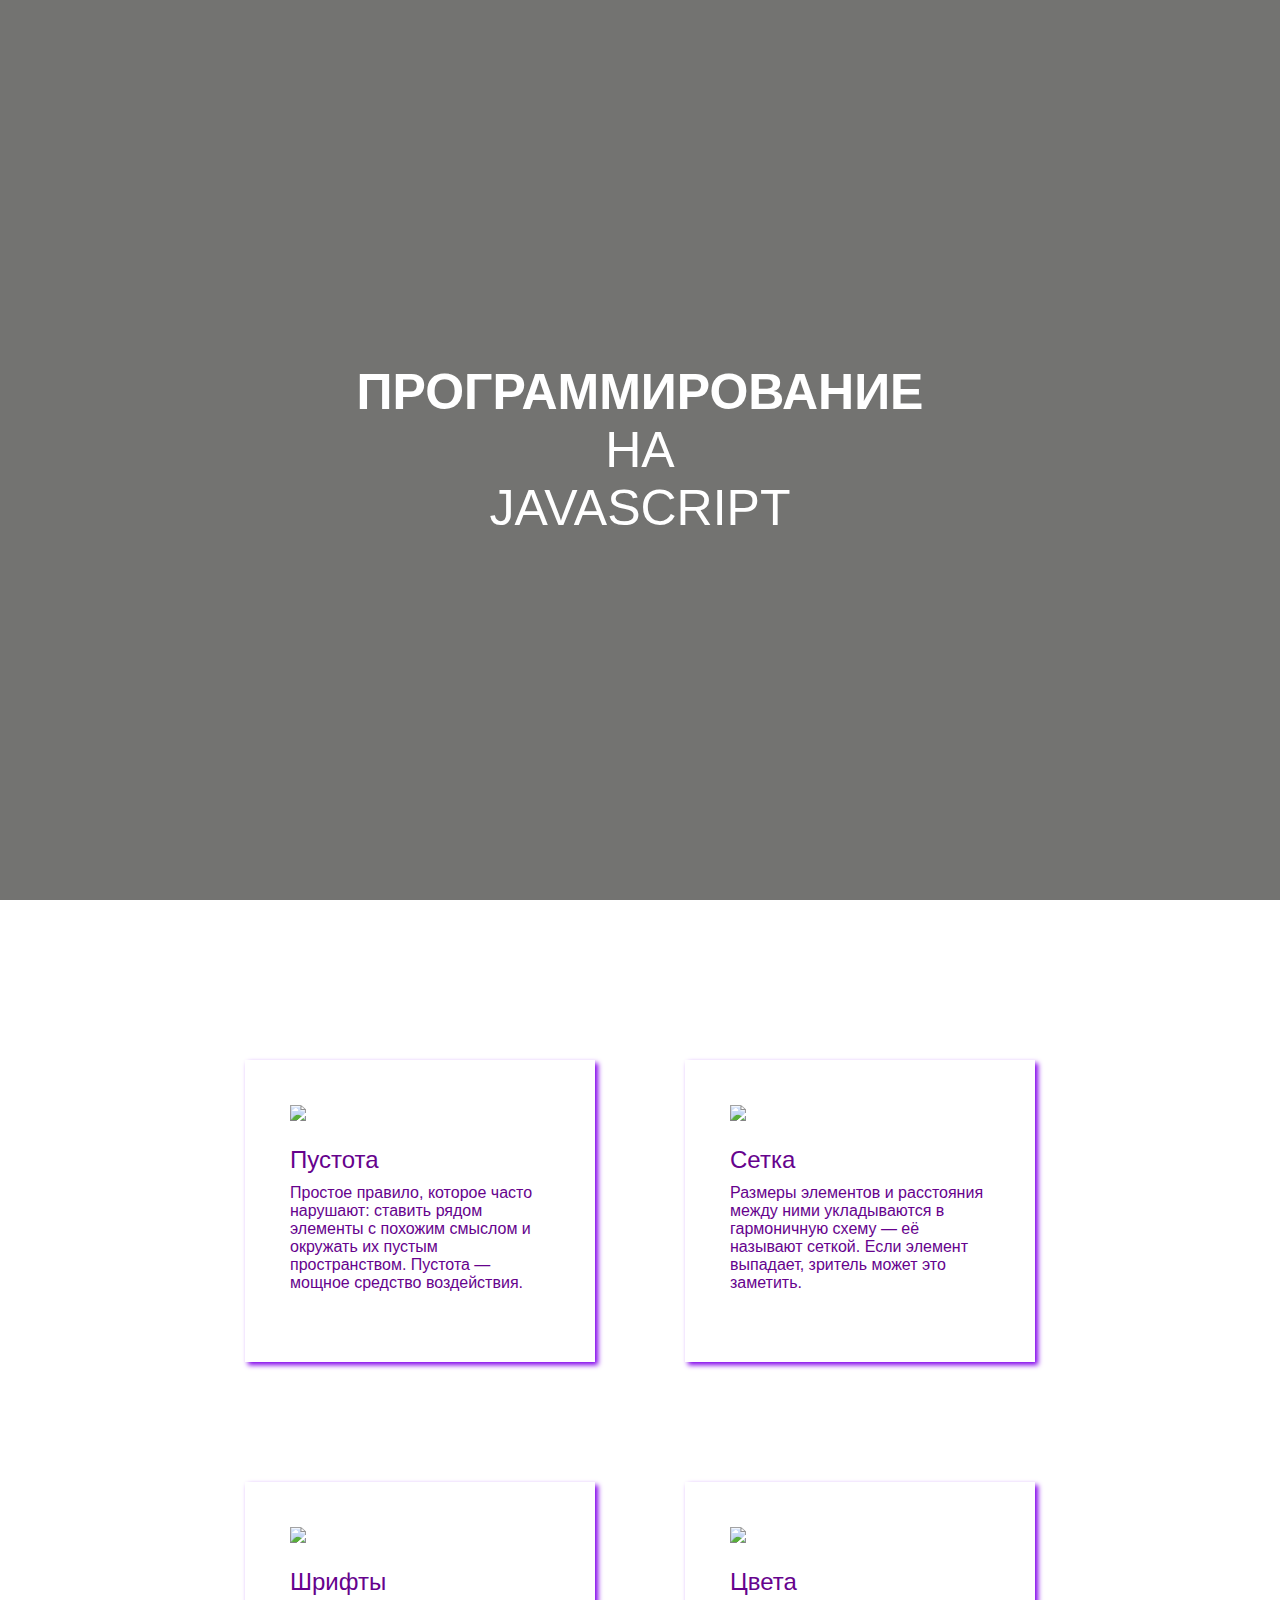
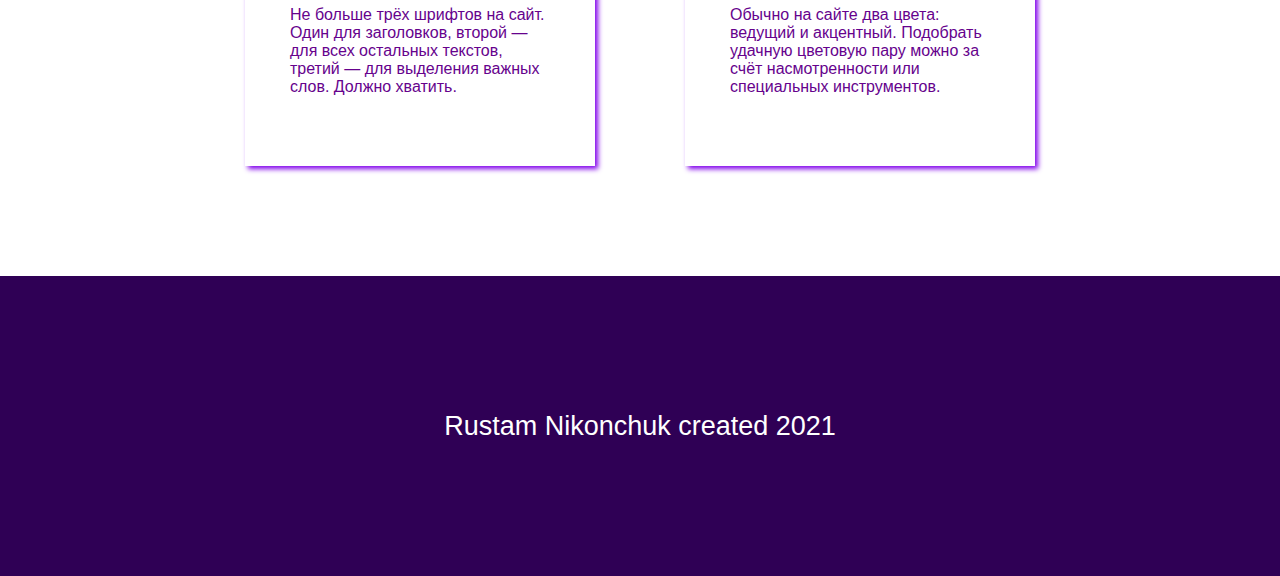
==== index.html @ 823b20dc "Add files via upload" ====
<!DOCTYPE html>
<!-- Copyright (c) Rustam Nikonchuk -->
<html>
<head>
  <meta charset="UTF-8">
  <title>Четыре правила вёрстки</title>
  <link rel="stylesheet" href="./index.css">
  <link rel="icon" type="image" href="https://code.s3.yandex.net/web-code/rules-favicon.ico">
</head>
<body>
    <header class="header">
        <div class="overlay">
            <h1 class="header-title">Программирование<p>на</p><p>JavaScript</p></h1>
                </div>
                     </header>
      <section class="content">
            <div class="card"> 
                <img class="card-image" src="https://images.unsplash.com/photo-1577375729152-4c8b5fcda381?ixid=MnwxMjA3fDB8MHxzZWFyY2h8NHx8Y29kZXxlbnwwfDJ8MHx8&ixlib=rb-1.2.1&auto=format&fit=crop&w=500&q=60">
                    <h3 class="card-title">Пустота</h3>
                        <p class="card-text">Простое правило, которое часто нарушают: ставить рядом элементы с похожим смыслом и окружать их пустым пространством. Пустота — мощное средство воздействия.</p>
                            </div>
            <div class="card no-right-margin">
                <img class="card-image" src="https://images.unsplash.com/photo-1509395176047-4a66953fd231?ixid=MnwxMjA3fDB8MHxzZWFyY2h8NXx8Y29kZXxlbnwwfDJ8MHx8&ixlib=rb-1.2.1&auto=format&fit=crop&w=500&q=60">      
                    <h3 class="card-title">Сетка</h3>
                        <p class="card-text">Размеры элементов и расстояния между ними укладываются в гармоничную схему — её называют сеткой. Если элемент выпадает, зритель может это заметить.</p>
                            </div>
            <div class="card"> 
                <img class="card-image" src="https://images.unsplash.com/photo-1523800503107-5bc3ba2a6f81?ixid=MnwxMjA3fDB8MHxzZWFyY2h8MXx8Y29kZXxlbnwwfDJ8MHx8&ixlib=rb-1.2.1&auto=format&fit=crop&w=500&q=60">
                    <h3 class="card-title">Шрифты</h3>
                        <p class="card-text">Не больше трёх шрифтов на сайт. Один для заголовков, второй — для всех остальных текстов, третий — для выделения важных слов. Должно хватить.</p>
                            </div>
            <div class="card no-right-margin">
                <img class="card-image" src="https://images.unsplash.com/photo-1493020258366-be3ead1b3027?ixlib=rb-1.2.1&ixid=MnwxMjA3fDB8MHxzZWFyY2h8Mnx8Y29kZXxlbnwwfDJ8MHx8&auto=format&fit=crop&w=500&q=60">      
                    <h3 class="card-title">Цвета</h3>
                        <p class="card-text">Обычно на сайте два цвета: ведущий и акцентный. Подобрать удачную цветовую пару можно за счёт насмотренности или специальных инструментов.</p>
                            </div>                           
      </section>
<footer class="footer">
    <h4 class="footer-author">Rustam Nikonchuk created 2021</h4>
</footer>
</body>
</html>
---- index.css ----
body, h1, h2, h3, h4, p, a {
    margin: 0;
    font-size: 100%;
    font-weight: normal;
}

* {
    box-sizing: border-box;
  }

body {
    font-family: 'Helvetica', 'Arial', sans-serif;
    }

.header {
    width: 100%;
    height: 100vh;
    background-color: rgb(231, 230, 227);
    background-image: url(https://images.unsplash.com/photo-1542831371-29b0f74f9713?ixlib=rb-1.2.1&ixid=MnwxMjA3fDB8MHxwaG90by1wYWdlfHx8fGVufDB8fHx8&auto=format&fit=crop&w=1170&q=80);
    background-size: cover;
    background-position: center;
    text-align: center;
  }

  .header-title {
    font-size: 50px;
    color: #fff;
    text-transform: uppercase;
    font-weight: 700;
    margin: auto;
  }

  .overlay {
    width: 100%;
    height: 100%;
    background-color: rgba(0,0,0, .5);
    display: flex;
  }
 
  .content {
    font-size: 0;
    /*background-color: rgb(110, 163, 152);*/
    width: 790px;
    margin: 100px auto 50px;
}

  .card {
    width: 350px;
    /*background-color: rgb(41, 28, 119);*/
    color: rgb(102, 2, 141);
    margin-bottom: 60px;
    margin-top: 60px;
    margin-right: 90px;
    padding: 45px 45px 70px;
    /*border: double 2px rgba(204, 0, 255, 0.76);*/
    display: inline-block;
    box-shadow: 3px 3px 5px rgb(129, 0, 235);
   }

   .no-right-margin {
    margin-right: 0;
   }

  .card-title {
    font-size: 24px;
    font-weight: 500;
    margin-bottom: 10px;
  }

  .card-text {
    font-size: 16px;
  }

  .card-image {
    width: 100%;
    margin-bottom: 25px;
  }

.footer {
    height: 300px;
    background-color: rgb(47, 0, 85);
    display: flex;
}
.footer-author {
    color: white;
    font-size: 27px;
    font-weight: normal;
    margin: auto;
}
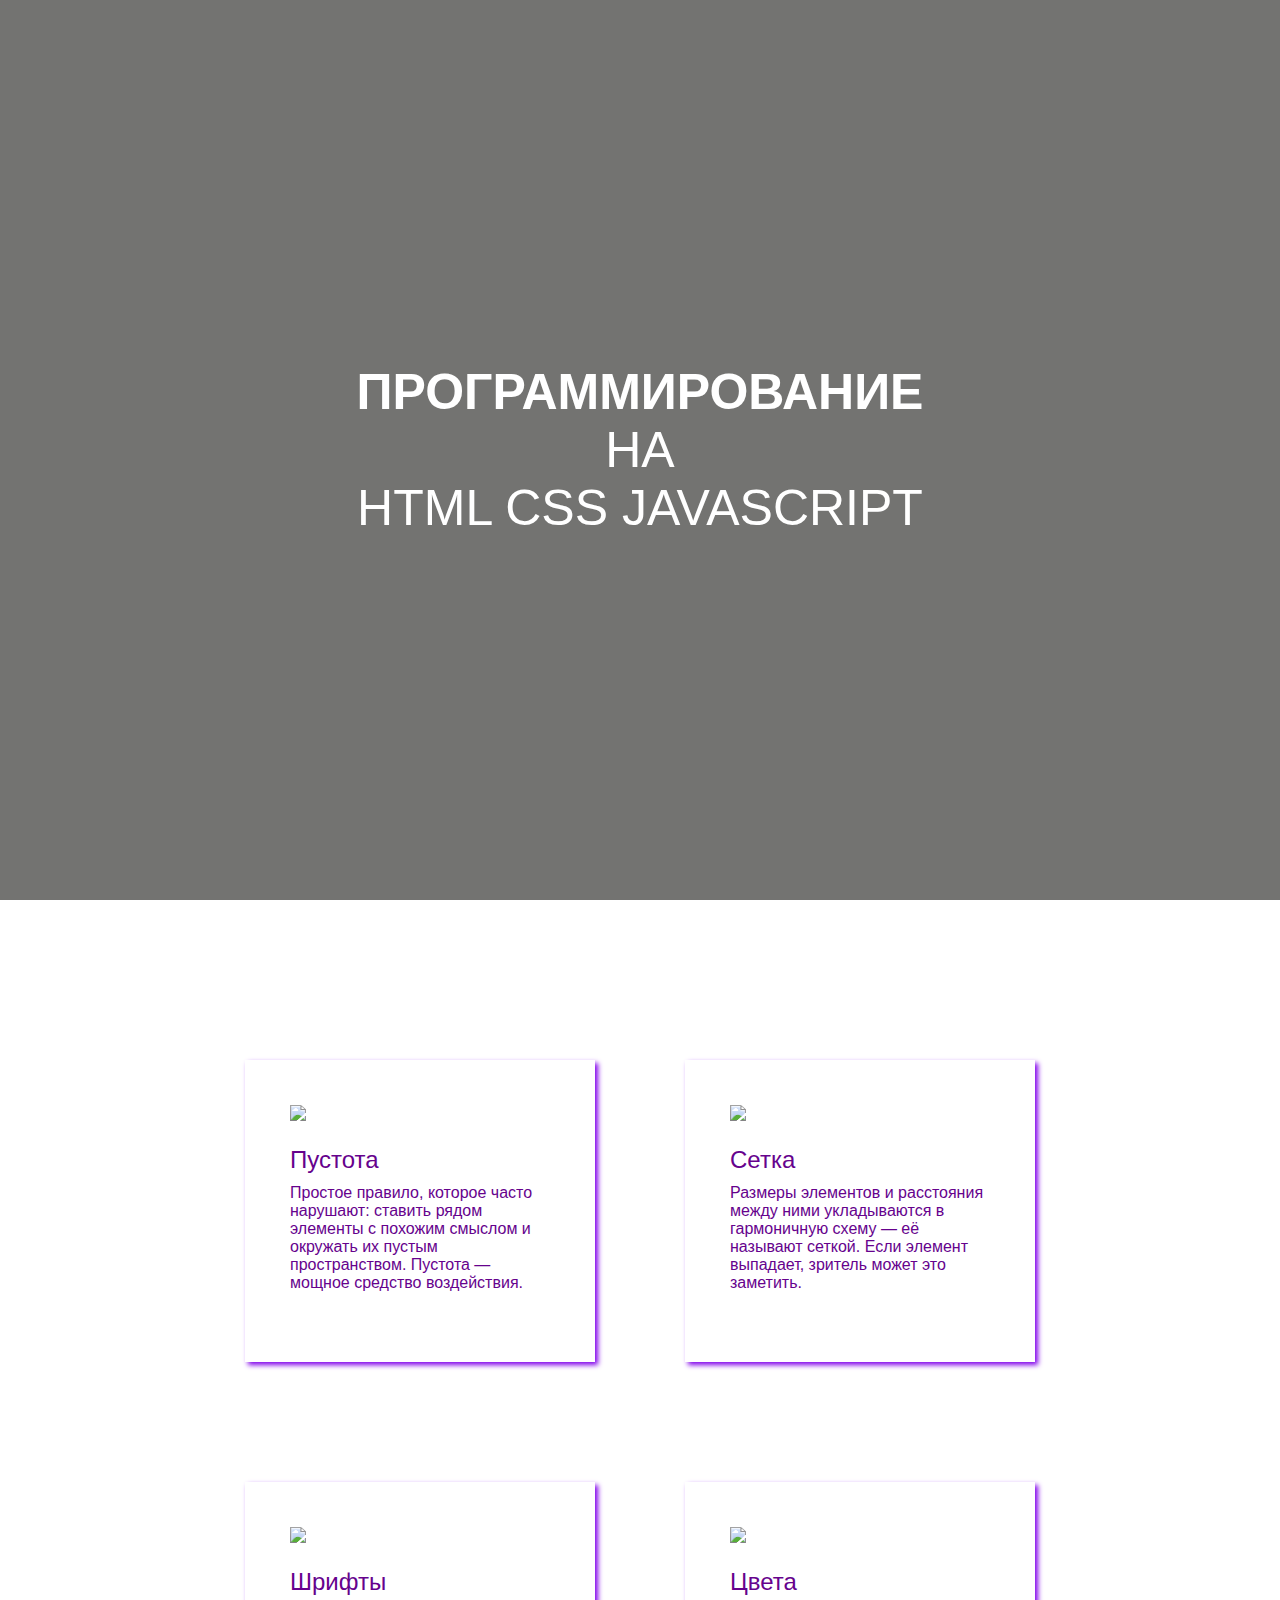
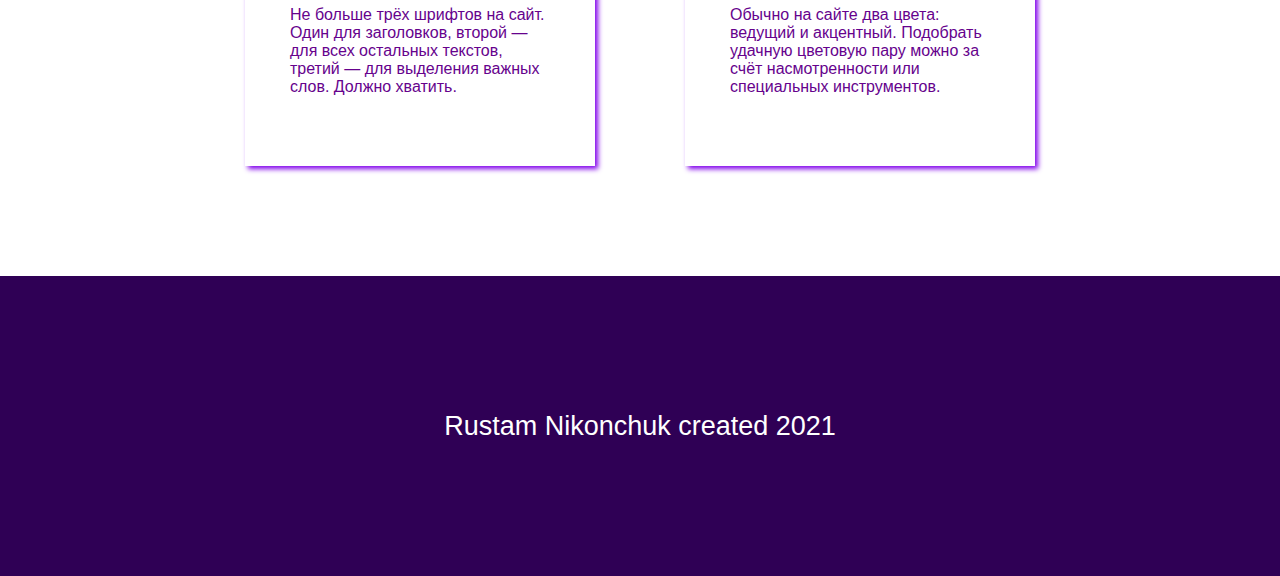
==== commit c1f46fdc: "Update index.html" ====
--- a/index.html
+++ b/index.html
@@ -10,7 +10,7 @@
 <body>
     <header class="header">
         <div class="overlay">
-            <h1 class="header-title">Программирование<p>на</p><p>JavaScript</p></h1>
+            <h1 class="header-title">Программирование<p>на</p><p>HTML CSS JavaScript</p></h1>
                 </div>
                      </header>
       <section class="content">
@@ -39,4 +39,4 @@
     <h4 class="footer-author">Rustam Nikonchuk created 2021</h4>
 </footer>
 </body>
-</html>+</html>
